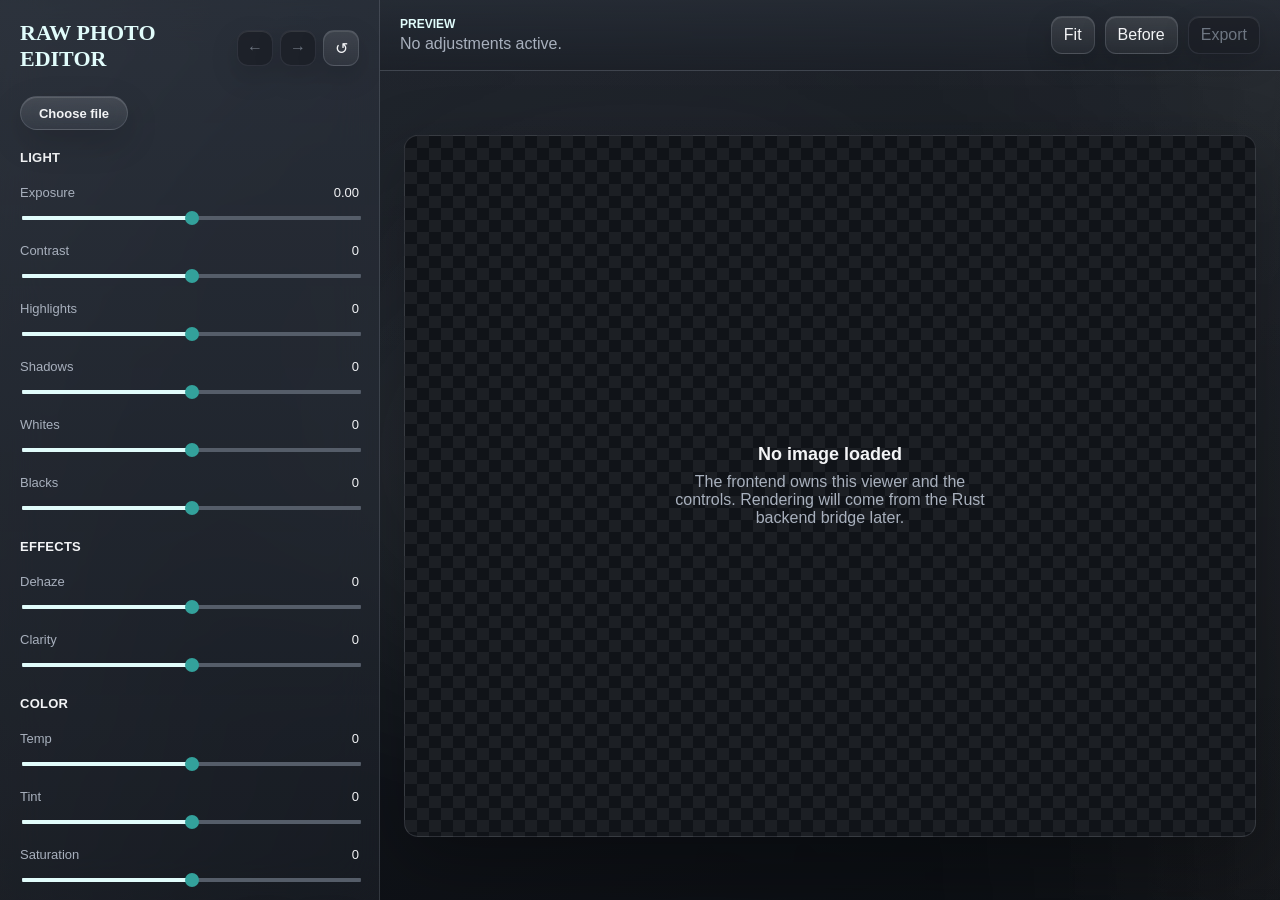
==== frontend/index.html @ 0f8ea35f "Build frontend editor interface" ====
<!doctype html>
<html lang="en">
  <head>
    <meta charset="UTF-8">
    <meta name="viewport" content="width=device-width, initial-scale=1.0">
    <title>Raw Photo Editor</title>
    <link rel="stylesheet" href="./src/styles.css">
  </head>
  <body>
    <main class="editor-shell">
      <aside class="sidebar" aria-label="Editing controls">
        <header class="brand-bar">
          <div>
            <p class="app-title">Raw Photo Editor</p>
          </div>
          <div class="history-actions" aria-label="Adjustment history">
            <button class="icon-button" type="button" title="Undo adjustment" id="undoButton" aria-label="Undo adjustment" disabled>
              <span aria-hidden="true">&#8592;</span>
            </button>
            <button class="icon-button" type="button" title="Redo adjustment" id="redoButton" aria-label="Redo adjustment" disabled>
              <span aria-hidden="true">&#8594;</span>
            </button>
            <button class="icon-button" type="button" title="Reset adjustments" id="resetButton" aria-label="Reset adjustments">
              <span aria-hidden="true">&#8634;</span>
            </button>
          </div>
        </header>

        <label class="file-control">
          <span>Choose file</span>
          <input id="imageInput" type="file" accept="image/*">
        </label>

        <section class="control-section" aria-labelledby="lightHeading">
          <h2 id="lightHeading">Light</h2>
          <div id="lightControls" class="control-stack"></div>
        </section>

        <section class="control-section" aria-labelledby="presenceHeading">
          <h2 id="presenceHeading">Effects</h2>
          <div id="presenceControls" class="control-stack"></div>
        </section>

        <section class="control-section" aria-labelledby="colorHeading">
          <h2 id="colorHeading">Color</h2>
          <div id="colorControls" class="control-stack"></div>
        </section>

        <section class="control-section" aria-labelledby="gradingHeading">
          <div class="section-heading-row">
            <h2 id="gradingHeading">Color Grading</h2>
            <div class="segmented-control" role="group" aria-label="Color grading mode">
              <button class="segment-button is-active" type="button" data-grading-mode="sliders">Sliders</button>
              <button class="segment-button" type="button" data-grading-mode="wheels">Wheels</button>
            </div>
          </div>
          <div id="colorGradingControls" class="zone-stack"></div>
        </section>

        <details class="control-section" open>
          <summary>HSL Colors</summary>
          <div id="hslControls" class="hsl-grid"></div>
        </details>

        <section class="control-section" aria-labelledby="maskHeading">
          <h2 id="maskHeading">Masks</h2>
          <div class="tool-grid" role="group" aria-label="Mask tools">
            <button class="tool-button mask-tile" type="button" data-mask-tool="linear-gradient">
              <span class="mask-icon linear-icon" aria-hidden="true">
                <span></span><span></span><span></span>
                <span></span><span></span><span></span>
                <span></span><span></span><span></span>
              </span>
              <span>Linear</span>
            </button>
            <button class="tool-button mask-tile" type="button" data-mask-tool="radial-gradient">
              <span class="mask-icon radial-icon" aria-hidden="true"></span>
              <span>Radial</span>
            </button>
            <button class="tool-button mask-tile" type="button" data-mask-tool="brush">
              <span class="mask-icon brush-icon" aria-hidden="true"></span>
              <span>Brush</span>
            </button>
          </div>
          <p id="maskStatus" class="hint-text">No mask selected.</p>
        </section>
      </aside>

      <section class="workspace" aria-label="Image workspace">
        <header class="topbar">
          <div>
            <p class="eyebrow">Preview</p>
            <p id="statusText" class="status">Open an image to begin building the editor workflow.</p>
          </div>
          <div class="topbar-actions">
            <button id="fitButton" type="button">Fit</button>
            <button id="beforeAfterButton" type="button">Before</button>
            <button id="exportButton" type="button" disabled>Export</button>
          </div>
        </header>

        <div class="image-stage" id="imageStage">
          <figure class="preview-frame">
            <img id="previewImage" alt="">
            <figcaption id="emptyState">
              <strong>No image loaded</strong>
              <span>The frontend owns this viewer and the controls. Rendering will come from the Rust backend bridge later.</span>
            </figcaption>
          </figure>
        </div>
      </section>
    </main>

    <script src="./src/app.js"></script>
  </body>
</html>
---- frontend/src/styles.css ----
:root {
  --bg: #171a1f;
  --panel: rgba(35, 39, 47, 0.68);
  --panel-strong: rgba(52, 58, 68, 0.48);
  --panel-border: rgba(224, 235, 245, 0.14);
  --text: #f3f4f6;
  --muted: #a8b0bd;
  --accent: #e1fcfb;
  --accent-strong: #e1fcfb;
  --shadow: 0 24px 70px rgba(0, 0, 0, 0.28);
}

* {
  box-sizing: border-box;
}

[hidden] {
  display: none !important;
}

body {
  margin: 0;
  min-height: 100vh;
  color: var(--text);
  background:
    linear-gradient(145deg, rgba(27, 33, 42, 0.94), rgba(12, 15, 20, 0.98)),
    var(--bg);
  font-family: "Segoe UI", Arial, sans-serif;
}

body::before {
  position: fixed;
  inset: 0;
  z-index: -1;
  content: "";
  background:
    radial-gradient(ellipse at 50% 50%, rgba(255, 255, 255, 0.08), transparent 58%),
    linear-gradient(90deg, rgba(255, 255, 255, 0.035), transparent 28%, transparent 72%, rgba(255, 255, 255, 0.035)),
    linear-gradient(180deg, rgba(255, 255, 255, 0.025), transparent 35%, rgba(0, 0, 0, 0.08)),
    repeating-linear-gradient(135deg, rgba(255, 255, 255, 0.018) 0 1px, transparent 1px 22px),
    repeating-linear-gradient(45deg, rgba(0, 0, 0, 0.026) 0 1px, transparent 1px 34px);
  filter: blur(16px);
  transform: scale(1.03);
}

body::after {
  position: fixed;
  inset: 0;
  z-index: -1;
  content: "";
  background:
    linear-gradient(90deg, rgba(255, 255, 255, 0.025), transparent 18%, transparent 82%, rgba(255, 255, 255, 0.025)),
    radial-gradient(ellipse at 50% 50%, rgba(225, 252, 251, 0.035), transparent 48%),
    linear-gradient(180deg, rgba(255, 255, 255, 0.025), transparent 42%, rgba(0, 0, 0, 0.1));
  pointer-events: none;
}

button,
input {
  font: inherit;
}

button {
  border: 1px solid var(--panel-border);
  border-radius: 11px;
  padding: 9px 12px;
  color: var(--text);
  background: linear-gradient(180deg, rgba(255, 255, 255, 0.105), rgba(255, 255, 255, 0.045));
  box-shadow: inset 0 1px 0 rgba(255, 255, 255, 0.1), 0 10px 28px rgba(0, 0, 0, 0.16);
  cursor: pointer;
}

button:hover:not(:disabled) {
  border-color: var(--accent);
}

button:disabled {
  cursor: not-allowed;
  color: #6e7682;
  background: rgba(27, 30, 36, 0.72);
  border-color: rgba(91, 99, 111, 0.28);
  opacity: 1;
}

.editor-shell {
  display: grid;
  grid-template-columns: minmax(320px, 380px) minmax(0, 1fr);
  min-height: 100vh;
}

.sidebar {
  display: flex;
  flex-direction: column;
  gap: 20px;
  max-height: 100vh;
  overflow-y: auto;
  scrollbar-color: #555d69 #23272f;
  scrollbar-width: thin;
  padding: 20px;
  background: linear-gradient(180deg, rgba(44, 50, 60, 0.7), rgba(28, 32, 39, 0.66));
  backdrop-filter: blur(22px) saturate(1.28);
  -webkit-backdrop-filter: blur(22px) saturate(1.28);
  border-right: 1px solid var(--panel-border);
}

.sidebar::-webkit-scrollbar {
  width: 10px;
}

.sidebar::-webkit-scrollbar-track {
  background: var(--panel);
}

.sidebar::-webkit-scrollbar-thumb {
  background: #555d69;
  border: 2px solid var(--panel);
  border-radius: 999px;
}

.sidebar::-webkit-scrollbar-thumb:hover {
  background: #68717f;
}

.brand-bar,
.topbar,
.history-actions,
.slider-label-row,
.topbar-actions,
.section-heading-row {
  display: flex;
  align-items: center;
}

.brand-bar,
.topbar,
.section-heading-row {
  justify-content: space-between;
  gap: 16px;
}

.eyebrow,
.app-title {
  margin: 0 0 4px;
  color: var(--accent);
  font-size: 12px;
  font-weight: 700;
  text-transform: uppercase;
}

.app-title {
  font-family: "Ink Free", "Segoe Print", cursive;
  font-size: 22px;
  letter-spacing: 0;
}

h1,
h2,
h3,
p {
  margin-top: 0;
}

h1 {
  margin-bottom: 0;
  font-size: 24px;
}

h2,
summary {
  margin-bottom: 12px;
  color: var(--text);
  font-size: 13px;
  font-weight: 700;
  letter-spacing: 0.02em;
  text-transform: uppercase;
}

summary {
  cursor: pointer;
}

.icon-button {
  width: 36px;
  height: 36px;
  padding: 0;
}

.history-actions {
  gap: 7px;
}

.file-control {
  position: relative;
  display: inline-grid;
  place-items: center;
  align-self: start;
  min-width: 108px;
  min-height: 34px;
  padding: 0 14px;
  border: 1px solid var(--panel-border);
  border-radius: 999px;
  background: linear-gradient(180deg, rgba(255, 255, 255, 0.13), rgba(255, 255, 255, 0.055));
  box-shadow: inset 0 1px 0 rgba(255, 255, 255, 0.12), 0 12px 34px rgba(0, 0, 0, 0.16);
  backdrop-filter: blur(18px) saturate(1.35);
  -webkit-backdrop-filter: blur(18px) saturate(1.35);
  color: var(--text);
  cursor: pointer;
  font-size: 13px;
  font-weight: 600;
}

.file-control input {
  position: absolute;
  width: 1px;
  height: 1px;
  overflow: hidden;
  clip: rect(0 0 0 0);
  white-space: nowrap;
}

.control-section {
  display: grid;
  gap: 8px;
}

.control-stack,
.zone-stack,
.hsl-grid,
.color-mixer {
  display: grid;
  gap: 14px;
}

.zone-stack.is-wheel-mode {
  grid-template-columns: repeat(2, minmax(0, 1fr));
  column-gap: 20px;
  row-gap: 22px;
}

.slider-control {
  display: grid;
  gap: 7px;
}

.slider-label-row,
.mini-label-row {
  justify-content: space-between;
  gap: 12px;
  color: var(--muted);
  font-size: 13px;
}

output {
  min-width: 48px;
  color: var(--text);
  font-variant-numeric: tabular-nums;
  text-align: right;
}

input[type="range"] {
  --range-percent: 50%;
  appearance: none;
  -webkit-appearance: none;
  width: 100%;
  height: 18px;
  border-radius: 999px;
  background: linear-gradient(
    to right,
    var(--accent-strong) 0%,
    var(--accent-strong) var(--range-percent),
    #555d69 var(--range-percent),
    #555d69 100%
  );
  background-repeat: no-repeat;
  background-size: 100% 4px;
  background-position: center;
  cursor: pointer;
}

input[type="range"]::-webkit-slider-runnable-track {
  height: 4px;
  border-radius: 999px;
  background: transparent;
}

input[type="range"]::-webkit-slider-thumb {
  -webkit-appearance: none;
  width: 14px;
  height: 14px;
  margin-top: -5px;
  border: 0;
  border-radius: 999px;
  background: #33a19b;
}

input[type="range"]::-webkit-slider-thumb:hover {
  background: #3db4ad;
}

input[type="range"]::-moz-range-track {
  height: 4px;
  border-radius: 999px;
  background: #555d69;
}

input[type="range"]::-moz-range-thumb {
  width: 14px;
  height: 14px;
  background: #33a19b;
  border-color: #33a19b;
  border-radius: 999px;
}

input[type="range"]::-moz-range-progress {
  height: 4px;
  border-radius: 999px;
  background: var(--accent-strong);
}

.segmented-control {
  display: flex;
  gap: 6px;
}

.segment-button,
.tool-button {
  padding: 7px 9px;
  color: var(--muted);
  font-size: 12px;
}

.segment-button.is-active,
.tool-button.is-active {
  border-color: var(--accent);
  color: var(--text);
  background: rgba(102, 217, 196, 0.13);
}

.zone-card,
.hsl-card,
.wheel-card {
  display: grid;
  gap: 8px;
  padding: 12px;
  border: 1px solid var(--panel-border);
  border-radius: 12px;
  background: linear-gradient(180deg, rgba(255, 255, 255, 0.055), rgba(255, 255, 255, 0.022));
  box-shadow: inset 0 1px 0 rgba(255, 255, 255, 0.05);
}

.zone-card h3,
.hsl-card h3,
.wheel-card h3 {
  display: flex;
  align-items: center;
  justify-content: center;
  gap: 8px;
  margin: 0;
  color: var(--text);
  font-size: 13px;
}

.zone-card h3,
.hsl-card h3 {
  justify-content: flex-start;
}

.wheel-card {
  justify-items: center;
  padding: 0;
  border: 0;
  background: transparent;
  box-shadow: none;
}

.color-wheel {
  position: relative;
  width: min(104px, 100%);
  aspect-ratio: 1;
  padding: 0;
  overflow: hidden;
  border: 0;
  border-radius: 999px;
  background:
    radial-gradient(circle at center, #ffffff 0%, rgba(255, 255, 255, 0.82) 13%, rgba(255, 255, 255, 0) 58%),
    conic-gradient(from -90deg, #ff0000, #ffff00, #00ff00, #00ffff, #0000ff, #ff00ff, #ff0000);
  box-shadow:
    inset 0 0 16px rgba(0, 0, 0, 0.12),
    0 10px 24px rgba(0, 0, 0, 0.22);
  touch-action: none;
}

.color-wheel::before {
  position: absolute;
  inset: 0;
  content: "";
  background: radial-gradient(circle at 50% 50%, transparent 58%, rgba(0, 0, 0, 0.09) 100%);
  pointer-events: none;
}

.wheel-handle {
  position: absolute;
  left: var(--wheel-x, 50%);
  top: var(--wheel-y, 50%);
  width: 17px;
  height: 17px;
  border: 4px solid rgba(34, 38, 45, 0.92);
  border-radius: 999px;
  background: #f7fbff;
  box-shadow: 0 2px 8px rgba(0, 0, 0, 0.38);
  transform: translate(-50%, -50%);
}

.mini-control {
  display: grid;
  gap: 6px;
}

.mini-control .mini-label-row {
  display: grid;
  grid-template-columns: 78px 42px;
}

.tool-grid {
  display: grid;
  grid-template-columns: repeat(3, minmax(0, 1fr));
  gap: 10px;
}

.color-mixer {
  margin-top: 12px;
}

.color-chip-row {
  display: grid;
  grid-template-columns: repeat(8, minmax(0, 1fr));
  gap: 10px;
}

.color-chip {
  position: relative;
  width: 28px;
  height: 28px;
  justify-self: center;
  padding: 0;
  border: 0;
  border-radius: 999px;
  background: radial-gradient(circle, transparent 42%, var(--chip-color) 44% 100%);
  box-shadow: none;
}

.color-chip::after {
  position: absolute;
  inset: 9px;
  content: "";
  border-radius: 999px;
  background: #191b20;
}

.color-chip.is-active {
  background: var(--chip-color);
}

.color-chip.is-active::after {
  inset: 8px;
  background: #f1f5f7;
  box-shadow: 0 0 0 3px rgba(25, 27, 32, 0.92);
}

.mixer-slider-stack {
  display: grid;
  gap: 18px;
}

.mixer-slider {
  display: grid;
  gap: 9px;
}

.mixer-label-row {
  display: flex;
  justify-content: space-between;
  gap: 12px;
  color: var(--muted);
  font-size: 16px;
}

.mixer-label-row output {
  min-width: 48px;
  color: var(--muted);
  font-size: 16px;
}

.mixer-slider input[type="range"] {
  height: 22px;
}

.mixer-slider input[type="range"]::-webkit-slider-thumb {
  background: #f4f6f7;
  box-shadow: 0 0 0 4px rgba(28, 31, 37, 0.92), 0 2px 8px rgba(0, 0, 0, 0.35);
}

.mixer-slider input[type="range"]::-webkit-slider-thumb:hover {
  background: #ffffff;
}

.mixer-slider input[type="range"]::-moz-range-thumb {
  background: #f4f6f7;
  border-color: #f4f6f7;
  box-shadow: 0 0 0 4px rgba(28, 31, 37, 0.92), 0 2px 8px rgba(0, 0, 0, 0.35);
}

.mixer-slider-hue input[type="range"] {
  background:
    linear-gradient(
      to right,
      hsl(calc(var(--mixer-hue) - 45) 95% 48%),
      hsl(var(--mixer-hue) 95% 55%),
      hsl(calc(var(--mixer-hue) + 45) 95% 48%)
    );
  background-size: 100% 4px;
  background-position: center;
  background-repeat: no-repeat;
}

.mixer-slider-saturation input[type="range"] {
  background:
    linear-gradient(
      to right,
      color-mix(in srgb, var(--mixer-color) 6%, #aeb3ba),
      color-mix(in srgb, var(--mixer-color) 45%, #aeb3ba),
      var(--mixer-color)
    );
  background-size: 100% 4px;
  background-position: center;
  background-repeat: no-repeat;
}

.mixer-slider-luminance input[type="range"] {
  background:
    linear-gradient(
      to right,
      color-mix(in srgb, var(--mixer-color) 28%, #050608),
      var(--mixer-color),
      color-mix(in srgb, var(--mixer-color) 28%, #f5f7fb)
    );
  background-size: 100% 4px;
  background-position: center;
  background-repeat: no-repeat;
}

.mask-tile {
  display: grid;
  place-items: center;
  gap: 9px;
  min-height: 68px;
  padding: 11px 8px;
  border: 1px solid transparent;
  border-radius: 13px;
  color: #c7d0e6;
  background: linear-gradient(180deg, rgba(255, 255, 255, 0.085), rgba(255, 255, 255, 0.035));
  box-shadow: inset 0 1px 0 rgba(255, 255, 255, 0.08);
}

.mask-tile:hover:not(:disabled) {
  border-color: rgba(102, 217, 196, 0.34);
  background: rgba(255, 255, 255, 0.08);
}

.mask-icon {
  position: relative;
  display: block;
  width: 24px;
  height: 24px;
  color: #b9bdc8;
}

.linear-icon {
  display: grid;
  grid-template-columns: repeat(3, 4px);
  grid-template-rows: repeat(3, 4px);
  align-content: center;
  justify-content: center;
  gap: 3px;
}

.linear-icon span {
  width: 3px;
  height: 3px;
  border-radius: 999px;
  background: currentColor;
}

.radial-icon::before {
  position: absolute;
  inset: 3px;
  content: "";
  border: 2px solid currentColor;
  border-radius: 999px;
}

.brush-icon::before {
  position: absolute;
  left: 5px;
  top: 13px;
  width: 14px;
  height: 3px;
  content: "";
  border: 2px solid currentColor;
  border-left-width: 5px;
  border-radius: 999px;
  transform: rotate(-45deg);
  transform-origin: center;
}

.brush-icon::after {
  position: absolute;
  left: 2px;
  top: 17px;
  width: 7px;
  height: 2px;
  content: "";
  border-radius: 999px;
  background: currentColor;
  transform: rotate(-45deg);
}

.hint-text {
  margin-bottom: 0;
  color: var(--muted);
  font-size: 12px;
}

.workspace {
  display: grid;
  grid-template-rows: auto 1fr;
  min-width: 0;
}

.topbar {
  padding: 16px 20px;
  border-bottom: 1px solid var(--panel-border);
  background: linear-gradient(180deg, rgba(39, 45, 54, 0.74), rgba(27, 31, 38, 0.64));
  backdrop-filter: blur(18px) saturate(1.2);
  -webkit-backdrop-filter: blur(18px) saturate(1.2);
}

.status {
  margin-bottom: 0;
  color: var(--muted);
}

.topbar-actions {
  gap: 10px;
}

.image-stage {
  display: flex;
  align-items: center;
  justify-content: center;
  min-height: 0;
  padding: 24px;
  overflow: auto;
}

.preview-frame {
  position: relative;
  display: grid;
  place-items: center;
  width: min(100%, 1160px);
  min-height: min(78vh, 760px);
  margin: 0;
  overflow: hidden;
  border: 1px solid var(--panel-border);
  border-radius: 14px;
  background:
    linear-gradient(45deg, rgba(255, 255, 255, 0.05) 25%, transparent 25%),
    linear-gradient(-45deg, rgba(255, 255, 255, 0.05) 25%, transparent 25%),
    linear-gradient(45deg, transparent 75%, rgba(255, 255, 255, 0.05) 75%),
    linear-gradient(-45deg, transparent 75%, rgba(255, 255, 255, 0.05) 75%),
    #101318;
  background-position: 0 0, 0 12px, 12px -12px, -12px 0;
  background-size: 24px 24px;
  box-shadow: var(--shadow);
}

.image-stage.has-image {
  align-items: center;
  justify-content: center;
}

.image-stage.has-image .preview-frame {
  width: min(100%, 1160px);
  height: min(78vh, 760px);
  min-height: min(78vh, 760px);
}

.preview-frame img {
  display: block;
  width: auto;
  height: auto;
  max-width: 100%;
  max-height: 100%;
  object-fit: contain;
}

.image-stage.fit-to-screen {
  align-items: center;
  justify-content: center;
}

.image-stage.fit-to-screen .preview-frame {
  width: min(100%, 1160px);
  height: min(78vh, 760px);
}

.image-stage.fit-to-screen .preview-frame img {
  max-width: 100%;
  max-height: 100%;
}

.preview-frame img.showing-before {
  filter: saturate(0.92) contrast(0.95);
}

#emptyState {
  display: grid;
  gap: 8px;
  max-width: 360px;
  padding: 20px;
  color: var(--muted);
  text-align: center;
}

#emptyState strong {
  color: var(--text);
  font-size: 18px;
}

@media (max-width: 900px) {
  .editor-shell {
    grid-template-columns: 1fr;
  }

  .sidebar {
    max-height: none;
    border-right: 0;
    border-bottom: 1px solid var(--panel-border);
  }
}
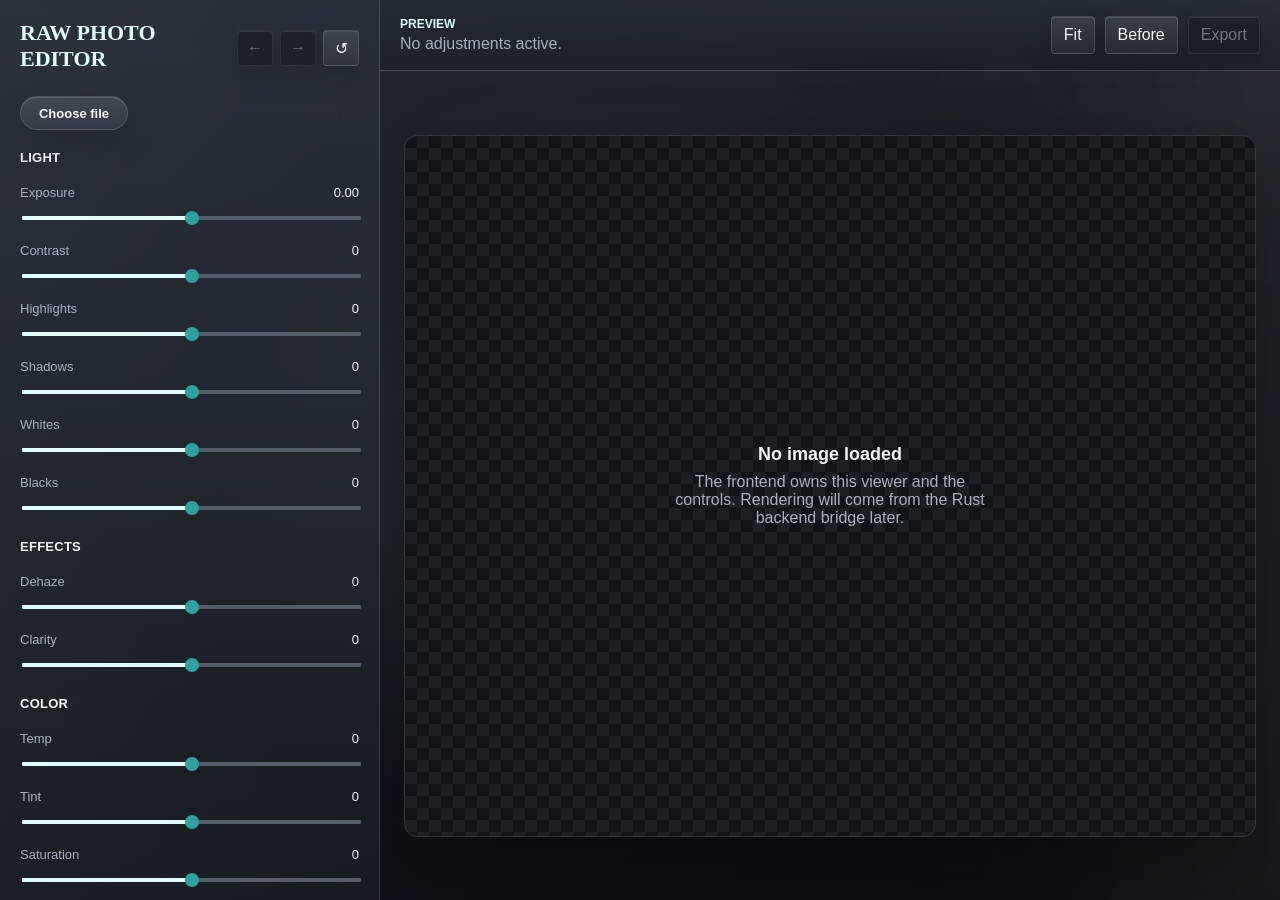
==== commit 17b3d852: "Adaugare masti" ====
--- a/frontend/index.html
+++ b/frontend/index.html
@@ -102,6 +102,7 @@
         <div class="image-stage" id="imageStage">
           <figure class="preview-frame">
             <img id="previewImage" alt="">
+            <div id="maskOverlayLayer" class="mask-overlay-layer" aria-hidden="true"></div>
             <figcaption id="emptyState">
               <strong>No image loaded</strong>
               <span>The frontend owns this viewer and the controls. Rendering will come from the Rust backend bridge later.</span>
@@ -109,6 +110,10 @@
           </figure>
         </div>
       </section>
+
+      <aside id="maskPanel" class="mask-panel" aria-label="Selected mask adjustments" hidden>
+        <div id="maskPanelContent"></div>
+      </aside>
     </main>
 
     <script src="./src/app.js"></script>
--- a/frontend/src/styles.css
+++ b/frontend/src/styles.css
@@ -62,7 +62,7 @@
 
 button {
   border: 1px solid var(--panel-border);
-  border-radius: 11px;
+  border-radius: 4px;
   padding: 9px 12px;
   color: var(--text);
   background: linear-gradient(180deg, rgba(255, 255, 255, 0.105), rgba(255, 255, 255, 0.045));
@@ -84,7 +84,7 @@
 
 .editor-shell {
   display: grid;
-  grid-template-columns: minmax(320px, 380px) minmax(0, 1fr);
+  grid-template-columns: minmax(320px, 380px) minmax(0, 1fr) minmax(320px, 380px);
   min-height: 100vh;
 }
 
@@ -556,7 +556,7 @@
   min-height: 68px;
   padding: 11px 8px;
   border: 1px solid transparent;
-  border-radius: 13px;
+  border-radius: 4px;
   color: #c7d0e6;
   background: linear-gradient(180deg, rgba(255, 255, 255, 0.085), rgba(255, 255, 255, 0.035));
   box-shadow: inset 0 1px 0 rgba(255, 255, 255, 0.08);
@@ -635,6 +635,95 @@
   display: grid;
   grid-template-rows: auto 1fr;
   min-width: 0;
+}
+
+.mask-panel {
+  max-height: 100vh;
+  overflow-y: auto;
+  padding: 20px;
+  background: linear-gradient(180deg, rgba(44, 50, 60, 0.72), rgba(28, 32, 39, 0.68));
+  border-left: 1px solid var(--panel-border);
+  backdrop-filter: blur(22px) saturate(1.28);
+  -webkit-backdrop-filter: blur(22px) saturate(1.28);
+}
+
+.mask-panel[hidden] {
+  display: none !important;
+}
+
+.editor-shell:has(.mask-panel[hidden]) {
+  grid-template-columns: minmax(320px, 380px) minmax(0, 1fr);
+}
+
+.mask-panel-header {
+  display: grid;
+  gap: 12px;
+  margin-bottom: 16px;
+}
+
+.mask-panel-title {
+  display: grid;
+  gap: 4px;
+}
+
+.mask-panel-title span {
+  color: var(--muted);
+  font-size: 12px;
+  font-weight: 700;
+  text-transform: uppercase;
+}
+
+.mask-panel-title strong {
+  color: var(--text);
+  font-size: 18px;
+}
+
+.mask-panel-actions {
+  display: grid;
+  grid-template-columns: 1fr 1fr;
+  gap: 8px;
+}
+
+.mask-list {
+  display: grid;
+  gap: 8px;
+  margin-bottom: 18px;
+}
+
+.mask-list-item {
+  width: 100%;
+  text-align: left;
+}
+
+.mask-list-item.is-active {
+  border-color: var(--accent);
+  color: var(--text);
+  background: rgba(225, 252, 251, 0.1);
+}
+
+.mask-panel-section {
+  margin-bottom: 18px;
+}
+
+.mask-panel-stack,
+.mask-grading {
+  display: grid;
+  gap: 13px;
+}
+
+.mask-toggle-row {
+  display: flex;
+  align-items: center;
+  justify-content: space-between;
+  gap: 12px;
+  color: var(--muted);
+  font-size: 13px;
+}
+
+.mask-toggle-row input {
+  width: 18px;
+  height: 18px;
+  accent-color: var(--accent);
 }
 
 .topbar {
@@ -684,6 +773,173 @@
   box-shadow: var(--shadow);
 }
 
+.mask-overlay-layer {
+  position: absolute;
+  inset: 0;
+  z-index: 2;
+  overflow: hidden;
+  pointer-events: none;
+}
+
+.linear-mask-preview,
+.radial-mask-overlay,
+.radial-mask-svg,
+.brush-mask-canvas,
+.brush-cursor-preview {
+  position: absolute;
+  pointer-events: auto;
+}
+
+.linear-mask-preview {
+  width: 180%;
+  height: 180%;
+  background: linear-gradient(
+    to bottom,
+    rgba(255, 0, 0, 0) 0%,
+    rgba(255, 0, 0, calc(0.45 * var(--mask-density))) calc(50% - var(--mask-spread)),
+    rgba(255, 0, 0, calc(0.45 * var(--mask-density))) 50%,
+    rgba(255, 0, 0, 0) calc(50% + var(--mask-spread)),
+    rgba(255, 0, 0, 0) 100%
+  );
+  cursor: move;
+}
+
+.linear-mask-preview.is-inverted {
+  background: linear-gradient(
+    to bottom,
+    rgba(255, 0, 0, calc(0.38 * var(--mask-density))) 0%,
+    rgba(255, 0, 0, 0) calc(50% - var(--mask-spread)),
+    rgba(255, 0, 0, 0) calc(50% + var(--mask-spread)),
+    rgba(255, 0, 0, calc(0.38 * var(--mask-density))) 100%
+  );
+}
+
+.linear-center-line {
+  position: absolute;
+  left: 0;
+  top: 50%;
+  width: 100%;
+  height: 1px;
+  background: rgba(255, 255, 255, 0.82);
+  box-shadow: 0 -36px 0 rgba(255, 255, 255, 0.34), 0 36px 0 rgba(255, 255, 255, 0.34);
+}
+
+.mask-handle {
+  position: absolute;
+  width: 18px;
+  height: 18px;
+  padding: 0;
+  border: 2px solid rgba(28, 31, 37, 0.9);
+  border-radius: 999px;
+  background: #f7fbff;
+  box-shadow: 0 2px 8px rgba(0, 0, 0, 0.38);
+  pointer-events: auto;
+}
+
+.linear-move-handle,
+.radial-move-handle {
+  left: 50%;
+  top: 50%;
+  transform: translate(-50%, -50%);
+}
+
+.linear-rotate-handle {
+  left: 50%;
+  top: calc(50% - 72px);
+  transform: translate(-50%, -50%);
+}
+
+.radial-mask-overlay {
+  inset: 0;
+  pointer-events: none;
+  touch-action: none;
+}
+
+.radial-mask-svg {
+  inset: 0;
+  width: 100%;
+  height: 100%;
+  pointer-events: none;
+}
+
+.radial-mask-hit-area {
+  cursor: move;
+  pointer-events: all;
+}
+
+.radial-resize-handle {
+  transform: translate(-50%, -50%);
+}
+
+.radial-top-handle,
+.radial-bottom-handle {
+  cursor: ns-resize;
+}
+
+.radial-left-handle,
+.radial-right-handle {
+  cursor: ew-resize;
+}
+
+.radial-rotate-handle {
+  transform: translate(-50%, -50%);
+  cursor: grab;
+}
+
+.radial-rotate-handle::before {
+  position: absolute;
+  left: 50%;
+  top: 50%;
+  width: 1px;
+  height: 34px;
+  content: "";
+  background: rgba(255, 255, 255, 0.5);
+  transform: translate(-50%, 8px);
+  pointer-events: none;
+}
+
+.radial-rotate-handle:active {
+  cursor: grabbing;
+}
+
+.radial-move-handle {
+  cursor: move;
+}
+
+.radial-mask-overlay .mask-handle {
+  z-index: 2;
+}
+
+.brush-mask-canvas {
+  inset: 0;
+  width: 100%;
+  height: 100%;
+}
+
+.brush-cursor-preview {
+  z-index: 3;
+  border: 1px solid rgba(255, 255, 255, 0.86);
+  border-radius: 999px;
+  transform: translate(-50%, -50%);
+  pointer-events: none;
+}
+
+.brush-cursor-preview::after {
+  position: absolute;
+  left: 50%;
+  top: 50%;
+  width: var(--brush-inner);
+  height: var(--brush-inner);
+  content: "";
+  border: 1px solid rgba(255, 255, 255, 0.45);
+  border-radius: 999px;
+  transform: translate(-50%, -50%);
+}
+
+.image-stage.is-brush-editing .mask-overlay-layer {
+  cursor: none;
+}
+
 .image-stage.has-image {
   align-items: center;
   justify-content: center;
@@ -747,4 +1003,10 @@
     border-right: 0;
     border-bottom: 1px solid var(--panel-border);
   }
-}
+
+  .mask-panel {
+    max-height: none;
+    border-left: 0;
+    border-top: 1px solid var(--panel-border);
+  }
+}
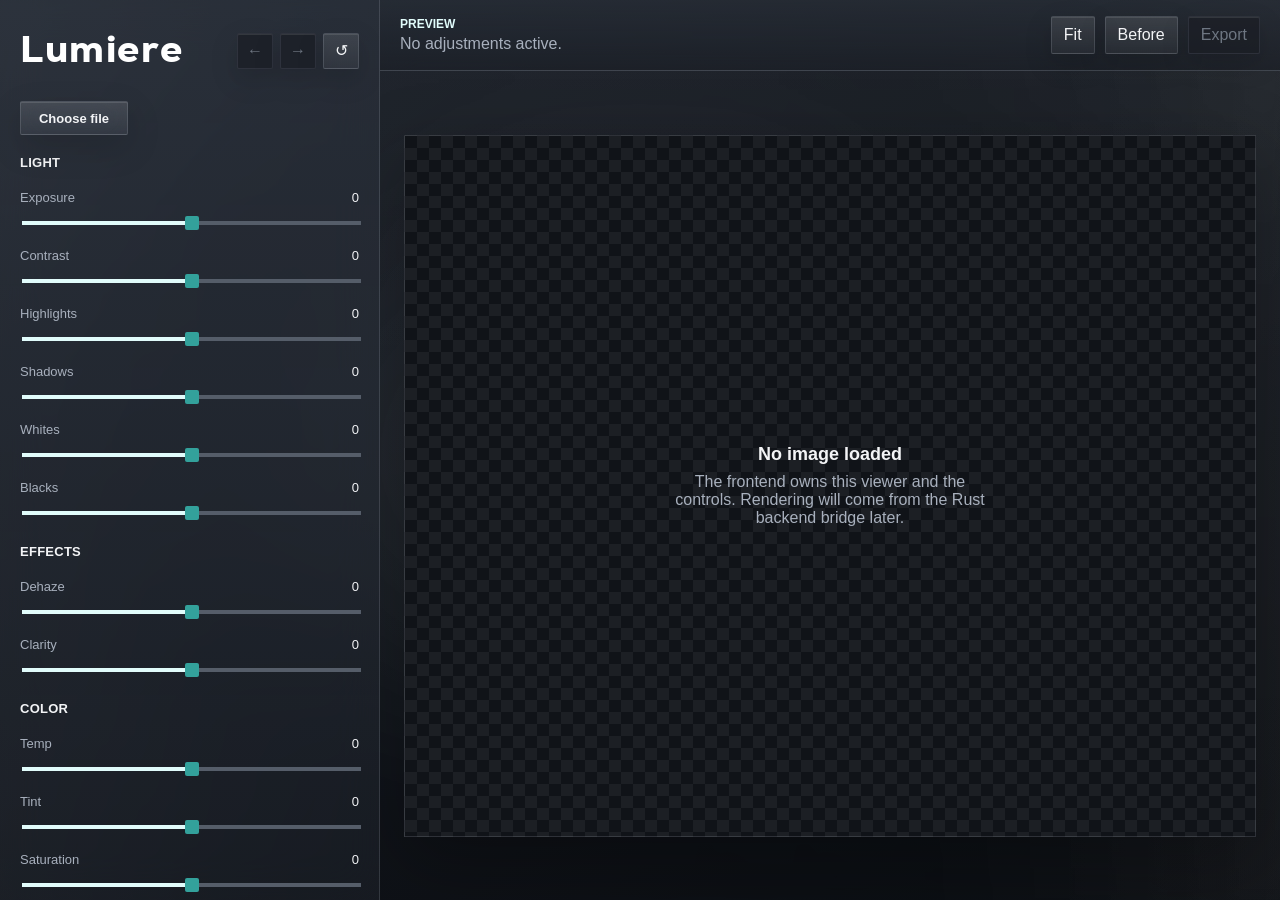
==== commit 41cb3fb1: "Save project without build files" ====
--- a/frontend/index.html
+++ b/frontend/index.html
@@ -3,7 +3,7 @@
   <head>
     <meta charset="UTF-8">
     <meta name="viewport" content="width=device-width, initial-scale=1.0">
-    <title>Raw Photo Editor</title>
+    <title>Lumiere</title>
     <link rel="stylesheet" href="./src/styles.css">
   </head>
   <body>
@@ -11,7 +11,7 @@
       <aside class="sidebar" aria-label="Editing controls">
         <header class="brand-bar">
           <div>
-            <p class="app-title">Raw Photo Editor</p>
+            <p class="app-title">Lumiere</p>
           </div>
           <div class="history-actions" aria-label="Adjustment history">
             <button class="icon-button" type="button" title="Undo adjustment" id="undoButton" aria-label="Undo adjustment" disabled>
--- a/frontend/src/styles.css
+++ b/frontend/src/styles.css
@@ -1,3 +1,19 @@
+@font-face {
+  font-family: "Nexa";
+  src: url("../public/fonts/Nexa-ExtraLight.ttf") format("truetype");
+  font-style: normal;
+  font-weight: 200;
+  font-display: swap;
+}
+
+@font-face {
+  font-family: "Nexa";
+  src: url("../public/fonts/Nexa-Heavy.ttf") format("truetype");
+  font-style: normal;
+  font-weight: 800;
+  font-display: swap;
+}
+
 :root {
   --bg: #171a1f;
   --panel: rgba(35, 39, 47, 0.68);
@@ -62,7 +78,7 @@
 
 button {
   border: 1px solid var(--panel-border);
-  border-radius: 4px;
+  border-radius: 2px;
   padding: 9px 12px;
   color: var(--text);
   background: linear-gradient(180deg, rgba(255, 255, 255, 0.105), rgba(255, 255, 255, 0.045));
@@ -148,9 +164,12 @@
 }
 
 .app-title {
-  font-family: "Ink Free", "Segoe Print", cursive;
-  font-size: 22px;
-  letter-spacing: 0;
+  color: #ffffff;
+  font-family: "Nexa", "Segoe UI", Arial, sans-serif;
+  font-size: 38px;
+  font-weight: 700;
+  letter-spacing: 0.04em;
+  text-transform: none;
 }
 
 h1,
@@ -198,7 +217,7 @@
   min-height: 34px;
   padding: 0 14px;
   border: 1px solid var(--panel-border);
-  border-radius: 999px;
+  border-radius: 2px;
   background: linear-gradient(180deg, rgba(255, 255, 255, 0.13), rgba(255, 255, 255, 0.055));
   box-shadow: inset 0 1px 0 rgba(255, 255, 255, 0.12), 0 12px 34px rgba(0, 0, 0, 0.16);
   backdrop-filter: blur(18px) saturate(1.35);
@@ -263,7 +282,7 @@
   -webkit-appearance: none;
   width: 100%;
   height: 18px;
-  border-radius: 999px;
+  border-radius: 2px;
   background: linear-gradient(
     to right,
     var(--accent-strong) 0%,
@@ -279,7 +298,7 @@
 
 input[type="range"]::-webkit-slider-runnable-track {
   height: 4px;
-  border-radius: 999px;
+  border-radius: 2px;
   background: transparent;
 }
 
@@ -289,7 +308,7 @@
   height: 14px;
   margin-top: -5px;
   border: 0;
-  border-radius: 999px;
+  border-radius: 2px;
   background: #33a19b;
 }
 
@@ -299,7 +318,7 @@
 
 input[type="range"]::-moz-range-track {
   height: 4px;
-  border-radius: 999px;
+  border-radius: 2px;
   background: #555d69;
 }
 
@@ -308,13 +327,46 @@
   height: 14px;
   background: #33a19b;
   border-color: #33a19b;
-  border-radius: 999px;
+  border-radius: 2px;
 }
 
 input[type="range"]::-moz-range-progress {
   height: 4px;
-  border-radius: 999px;
+  border-radius: 2px;
   background: var(--accent-strong);
+}
+
+.hue-slider input[type="range"] {
+  background: linear-gradient(
+    to right,
+    #ff0000 0%,
+    #ffff00 16.666%,
+    #00ff00 33.333%,
+    #00ffff 50%,
+    #0000ff 66.666%,
+    #ff00ff 83.333%,
+    #ff0000 100%
+  );
+  background-size: 100% 8px;
+  background-position: center;
+  background-repeat: no-repeat;
+}
+
+.hue-slider input[type="range"]::-moz-range-track {
+  background: linear-gradient(
+    to right,
+    #ff0000 0%,
+    #ffff00 16.666%,
+    #00ff00 33.333%,
+    #00ffff 50%,
+    #0000ff 66.666%,
+    #ff00ff 83.333%,
+    #ff0000 100%
+  );
+}
+
+.hue-slider input[type="range"]::-moz-range-progress {
+  background: transparent;
 }
 
 .segmented-control {
@@ -343,7 +395,7 @@
   gap: 8px;
   padding: 12px;
   border: 1px solid var(--panel-border);
-  border-radius: 12px;
+  border-radius: 2px;
   background: linear-gradient(180deg, rgba(255, 255, 255, 0.055), rgba(255, 255, 255, 0.022));
   box-shadow: inset 0 1px 0 rgba(255, 255, 255, 0.05);
 }
@@ -383,7 +435,7 @@
   border-radius: 999px;
   background:
     radial-gradient(circle at center, #ffffff 0%, rgba(255, 255, 255, 0.82) 13%, rgba(255, 255, 255, 0) 58%),
-    conic-gradient(from -90deg, #ff0000, #ffff00, #00ff00, #00ffff, #0000ff, #ff00ff, #ff0000);
+    conic-gradient(#ff0000, #ffff00, #00ff00, #00ffff, #0000ff, #ff00ff, #ff0000);
   box-shadow:
     inset 0 0 16px rgba(0, 0, 0, 0.12),
     0 10px 24px rgba(0, 0, 0, 0.22);
@@ -556,7 +608,7 @@
   min-height: 68px;
   padding: 11px 8px;
   border: 1px solid transparent;
-  border-radius: 4px;
+  border-radius: 2px;
   color: #c7d0e6;
   background: linear-gradient(180deg, rgba(255, 255, 255, 0.085), rgba(255, 255, 255, 0.035));
   box-shadow: inset 0 1px 0 rgba(255, 255, 255, 0.08);
@@ -587,7 +639,7 @@
 .linear-icon span {
   width: 3px;
   height: 3px;
-  border-radius: 999px;
+  border-radius: 1px;
   background: currentColor;
 }
 
@@ -608,7 +660,7 @@
   content: "";
   border: 2px solid currentColor;
   border-left-width: 5px;
-  border-radius: 999px;
+  border-radius: 2px;
   transform: rotate(-45deg);
   transform-origin: center;
 }
@@ -620,7 +672,7 @@
   width: 7px;
   height: 2px;
   content: "";
-  border-radius: 999px;
+  border-radius: 1px;
   background: currentColor;
   transform: rotate(-45deg);
 }
@@ -749,7 +801,7 @@
   justify-content: center;
   min-height: 0;
   padding: 24px;
-  overflow: auto;
+  overflow: hidden;
 }
 
 .preview-frame {
@@ -761,7 +813,7 @@
   margin: 0;
   overflow: hidden;
   border: 1px solid var(--panel-border);
-  border-radius: 14px;
+  border-radius: 0;
   background:
     linear-gradient(45deg, rgba(255, 255, 255, 0.05) 25%, transparent 25%),
     linear-gradient(-45deg, rgba(255, 255, 255, 0.05) 25%, transparent 25%),
@@ -791,27 +843,52 @@
 }
 
 .linear-mask-preview {
-  width: 180%;
-  height: 180%;
+  width: 220%;
+  height: 220%;
+  --linear-opacity-strong: calc(0.5 * var(--mask-density));
+  background: linear-gradient(
+    to bottom,
+    rgba(255, 0, 0, var(--linear-opacity-strong)) 0%,
+    rgba(255, 0, 0, var(--linear-opacity-strong)) var(--linear-full-line),
+    rgba(255, 0, 0, 0) var(--linear-zero-line),
+    rgba(255, 0, 0, 0) 100%
+  );
+  cursor: move;
+}
+
+.linear-mask-preview.is-reversed {
   background: linear-gradient(
     to bottom,
     rgba(255, 0, 0, 0) 0%,
-    rgba(255, 0, 0, calc(0.45 * var(--mask-density))) calc(50% - var(--mask-spread)),
-    rgba(255, 0, 0, calc(0.45 * var(--mask-density))) 50%,
-    rgba(255, 0, 0, 0) calc(50% + var(--mask-spread)),
-    rgba(255, 0, 0, 0) 100%
+    rgba(255, 0, 0, 0) var(--linear-zero-line),
+    rgba(255, 0, 0, var(--linear-opacity-strong)) var(--linear-full-line),
+    rgba(255, 0, 0, var(--linear-opacity-strong)) 100%
   );
-  cursor: move;
-}
-
-.linear-mask-preview.is-inverted {
-  background: linear-gradient(
-    to bottom,
-    rgba(255, 0, 0, calc(0.38 * var(--mask-density))) 0%,
-    rgba(255, 0, 0, 0) calc(50% - var(--mask-spread)),
-    rgba(255, 0, 0, 0) calc(50% + var(--mask-spread)),
-    rgba(255, 0, 0, calc(0.38 * var(--mask-density))) 100%
-  );
+}
+
+.linear-feather-line {
+  position: absolute;
+  left: 0;
+  width: 100%;
+  height: 1px;
+  background: rgba(255, 255, 255, 0.28);
+  box-shadow: 0 0 0 1px rgba(0, 0, 0, 0.16);
+  pointer-events: none;
+}
+
+.linear-feather-handle-line {
+  top: var(--linear-full-line);
+}
+
+.linear-limit-line {
+  position: absolute;
+  left: 0;
+  top: var(--linear-zero-line);
+  width: 100%;
+  height: 1px;
+  background: rgba(255, 255, 255, 0.58);
+  box-shadow: 0 0 0 1px rgba(0, 0, 0, 0.16);
+  pointer-events: none;
 }
 
 .linear-center-line {
@@ -821,7 +898,26 @@
   width: 100%;
   height: 1px;
   background: rgba(255, 255, 255, 0.82);
-  box-shadow: 0 -36px 0 rgba(255, 255, 255, 0.34), 0 36px 0 rgba(255, 255, 255, 0.34);
+  box-shadow: 0 0 0 1px rgba(0, 0, 0, 0.16);
+}
+
+.mask-handle.linear-boundary-handle {
+  left: 50%;
+  width: 44px;
+  height: 10px;
+  border-radius: 2px;
+  background: rgba(247, 251, 255, 0.92);
+  transform: translate(-50%, -50%);
+}
+
+.linear-feather-handle {
+  top: var(--linear-full-line);
+  cursor: ns-resize;
+}
+
+.linear-limit-handle {
+  top: var(--linear-zero-line);
+  cursor: ns-resize;
 }
 
 .mask-handle {
@@ -830,7 +926,7 @@
   height: 18px;
   padding: 0;
   border: 2px solid rgba(28, 31, 37, 0.9);
-  border-radius: 999px;
+  border-radius: 2px;
   background: #f7fbff;
   box-shadow: 0 2px 8px rgba(0, 0, 0, 0.38);
   pointer-events: auto;
@@ -946,17 +1042,20 @@
 }
 
 .image-stage.has-image .preview-frame {
-  width: min(100%, 1160px);
-  height: min(78vh, 760px);
-  min-height: min(78vh, 760px);
+  width: fit-content;
+  height: fit-content;
+  max-width: 100%;
+  max-height: 100%;
+  min-height: 0;
+  background: #101318;
 }
 
 .preview-frame img {
   display: block;
   width: auto;
   height: auto;
-  max-width: 100%;
-  max-height: 100%;
+  max-width: min(100%, 1160px);
+  max-height: calc(100vh - 126px);
   object-fit: contain;
 }
 
@@ -966,17 +1065,15 @@
 }
 
 .image-stage.fit-to-screen .preview-frame {
-  width: min(100%, 1160px);
-  height: min(78vh, 760px);
+  width: fit-content;
+  height: fit-content;
+  max-width: 100%;
+  max-height: 100%;
 }
 
 .image-stage.fit-to-screen .preview-frame img {
   max-width: 100%;
-  max-height: 100%;
-}
-
-.preview-frame img.showing-before {
-  filter: saturate(0.92) contrast(0.95);
+  max-height: calc(100vh - 126px);
 }
 
 #emptyState {
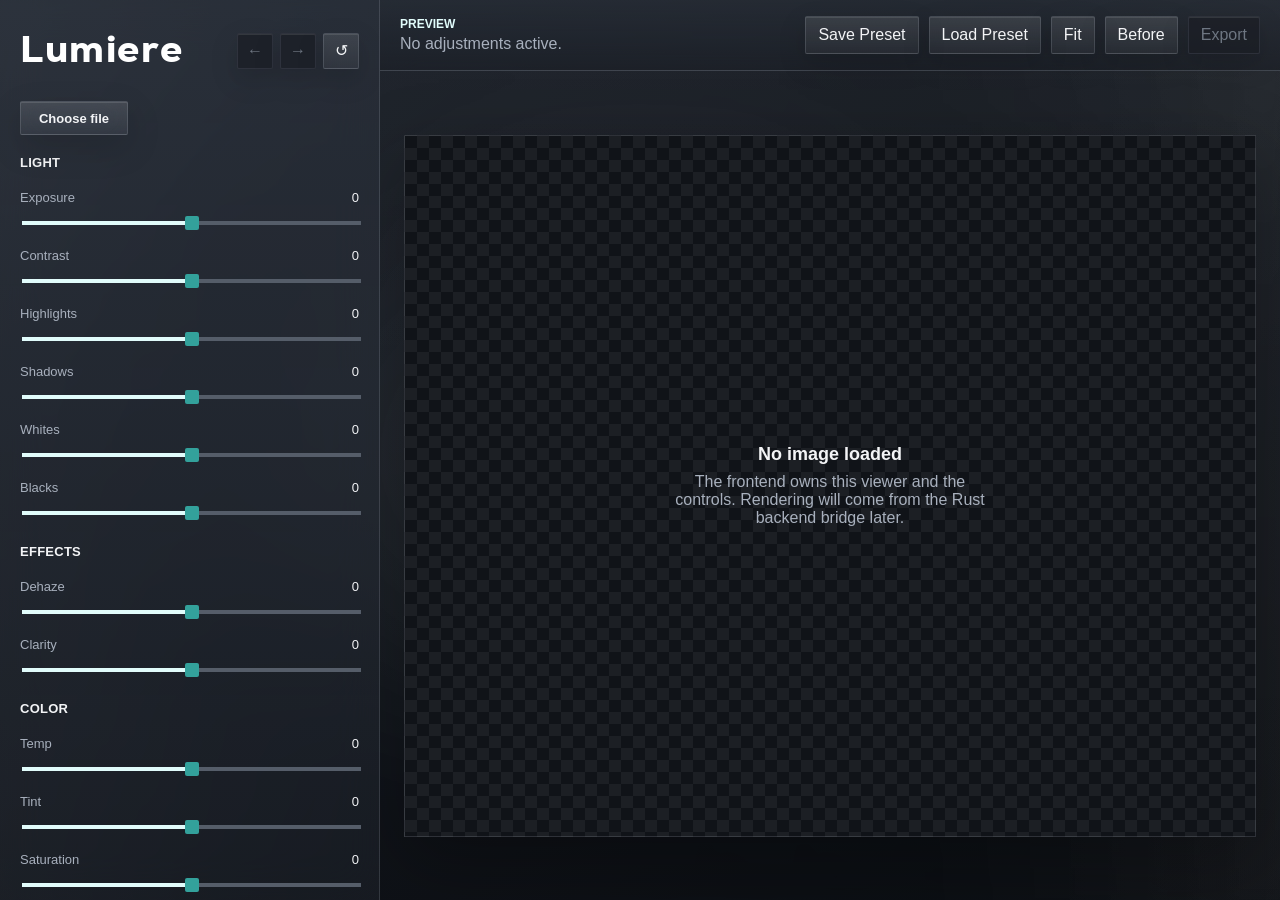
==== commit e2358c29: "Add undo shortcuts presets and mask history" ====
--- a/frontend/index.html
+++ b/frontend/index.html
@@ -93,9 +93,12 @@
             <p id="statusText" class="status">Open an image to begin building the editor workflow.</p>
           </div>
           <div class="topbar-actions">
+            <button id="savePresetButton" type="button">Save Preset</button>
+            <button id="loadPresetButton" type="button">Load Preset</button>
             <button id="fitButton" type="button">Fit</button>
             <button id="beforeAfterButton" type="button">Before</button>
             <button id="exportButton" type="button" disabled>Export</button>
+            <input id="presetInput" type="file" accept="application/json,.json" hidden>
           </div>
         </header>
 
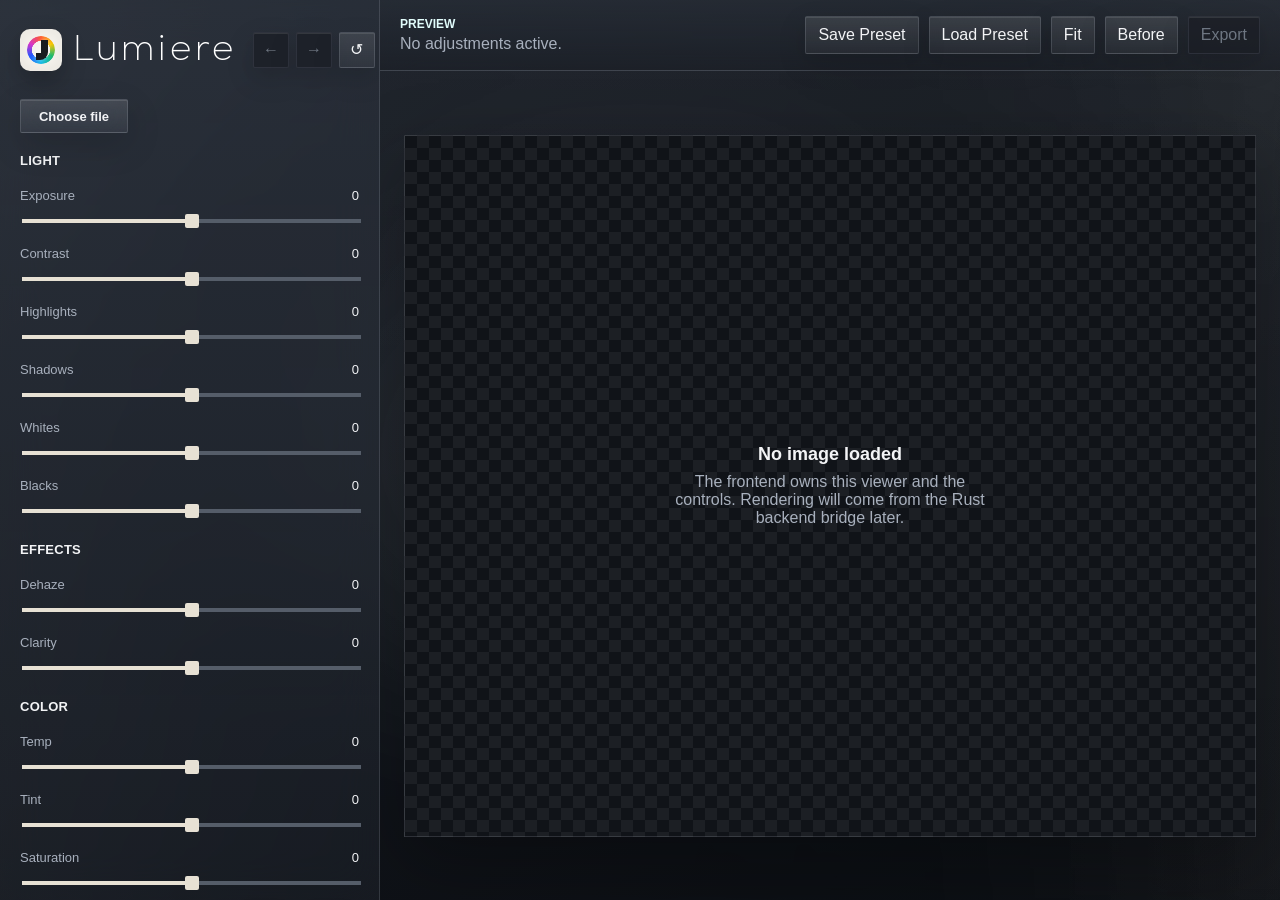
==== commit c451e496: "Update Lumiere logo and app branding" ====
--- a/frontend/index.html
+++ b/frontend/index.html
@@ -10,7 +10,8 @@
     <main class="editor-shell">
       <aside class="sidebar" aria-label="Editing controls">
         <header class="brand-bar">
-          <div>
+          <div class="brand-identity">
+            <span class="brand-logo" aria-hidden="true"><span></span></span>
             <p class="app-title">Lumiere</p>
           </div>
           <div class="history-actions" aria-label="Adjustment history">
--- a/frontend/src/styles.css
+++ b/frontend/src/styles.css
@@ -23,6 +23,9 @@
   --muted: #a8b0bd;
   --accent: #e1fcfb;
   --accent-strong: #e1fcfb;
+  --slider-fill: #e7e1d4;
+  --slider-thumb: #e7e1d4;
+  --slider-thumb-hover: #fff9ea;
   --shadow: 0 24px 70px rgba(0, 0, 0, 0.28);
 }
 
@@ -140,6 +143,7 @@
 .brand-bar,
 .topbar,
 .history-actions,
+.brand-identity,
 .slider-label-row,
 .topbar-actions,
 .section-heading-row {
@@ -152,6 +156,44 @@
 .section-heading-row {
   justify-content: space-between;
   gap: 16px;
+}
+
+.brand-identity {
+  gap: 11px;
+}
+
+.brand-logo {
+  position: relative;
+  display: inline-grid;
+  flex: 0 0 42px;
+  place-items: center;
+  width: 42px;
+  height: 42px;
+  border-radius: 10px;
+  background: #f7f4ee;
+  box-shadow: inset 0 0 18px rgba(23, 26, 31, 0.08), 0 10px 24px rgba(0, 0, 0, 0.24);
+}
+
+.brand-logo::before {
+  width: 28px;
+  height: 28px;
+  border-radius: 999px;
+  background: conic-gradient(#ff5a2c, #f7c600, #19b86d, #10b9e8, #2457ff, #d735ca, #ff5a2c);
+  content: "";
+  mask: radial-gradient(circle, transparent 0 45%, #000 47% 100%);
+  -webkit-mask: radial-gradient(circle, transparent 0 45%, #000 47% 100%);
+}
+
+.brand-logo span {
+  position: absolute;
+  left: 16px;
+  top: 11px;
+  width: 12px;
+  height: 20px;
+  border-right: 7px solid #191b20;
+  border-bottom: 7px solid #191b20;
+  border-radius: 0 0 8px 0;
+  filter: drop-shadow(0 0 2px rgba(255, 255, 255, 0.5));
 }
 
 .eyebrow,
@@ -165,10 +207,10 @@
 
 .app-title {
   color: #ffffff;
-  font-family: "Nexa", "Segoe UI", Arial, sans-serif;
-  font-size: 38px;
-  font-weight: 700;
-  letter-spacing: 0.04em;
+  font-family: "Bauhaus 93", "Nexa", "Segoe UI", Arial, sans-serif;
+  font-size: 36px;
+  font-weight: 300;
+  letter-spacing: 0.115em;
   text-transform: none;
 }
 
@@ -285,8 +327,8 @@
   border-radius: 2px;
   background: linear-gradient(
     to right,
-    var(--accent-strong) 0%,
-    var(--accent-strong) var(--range-percent),
+    var(--slider-fill) 0%,
+    var(--slider-fill) var(--range-percent),
     #555d69 var(--range-percent),
     #555d69 100%
   );
@@ -309,11 +351,11 @@
   margin-top: -5px;
   border: 0;
   border-radius: 2px;
-  background: #33a19b;
+  background: var(--slider-thumb);
 }
 
 input[type="range"]::-webkit-slider-thumb:hover {
-  background: #3db4ad;
+  background: var(--slider-thumb-hover);
 }
 
 input[type="range"]::-moz-range-track {
@@ -325,15 +367,15 @@
 input[type="range"]::-moz-range-thumb {
   width: 14px;
   height: 14px;
-  background: #33a19b;
-  border-color: #33a19b;
+  background: var(--slider-thumb);
+  border-color: var(--slider-thumb);
   border-radius: 2px;
 }
 
 input[type="range"]::-moz-range-progress {
   height: 4px;
   border-radius: 2px;
-  background: var(--accent-strong);
+  background: var(--slider-fill);
 }
 
 .hue-slider input[type="range"] {
@@ -485,14 +527,14 @@
 
 .color-chip-row {
   display: grid;
-  grid-template-columns: repeat(8, minmax(0, 1fr));
-  gap: 10px;
+  grid-template-columns: repeat(9, minmax(0, 1fr));
+  gap: 5px;
 }
 
 .color-chip {
   position: relative;
-  width: 28px;
-  height: 28px;
+  width: 22px;
+  height: 22px;
   justify-self: center;
   padding: 0;
   border: 0;
@@ -503,7 +545,7 @@
 
 .color-chip::after {
   position: absolute;
-  inset: 9px;
+  inset: 7px;
   content: "";
   border-radius: 999px;
   background: #191b20;
@@ -514,9 +556,9 @@
 }
 
 .color-chip.is-active::after {
-  inset: 8px;
+  inset: 6px;
   background: #f1f5f7;
-  box-shadow: 0 0 0 3px rgba(25, 27, 32, 0.92);
+  box-shadow: 0 0 0 2px rgba(25, 27, 32, 0.92);
 }
 
 .mixer-slider-stack {
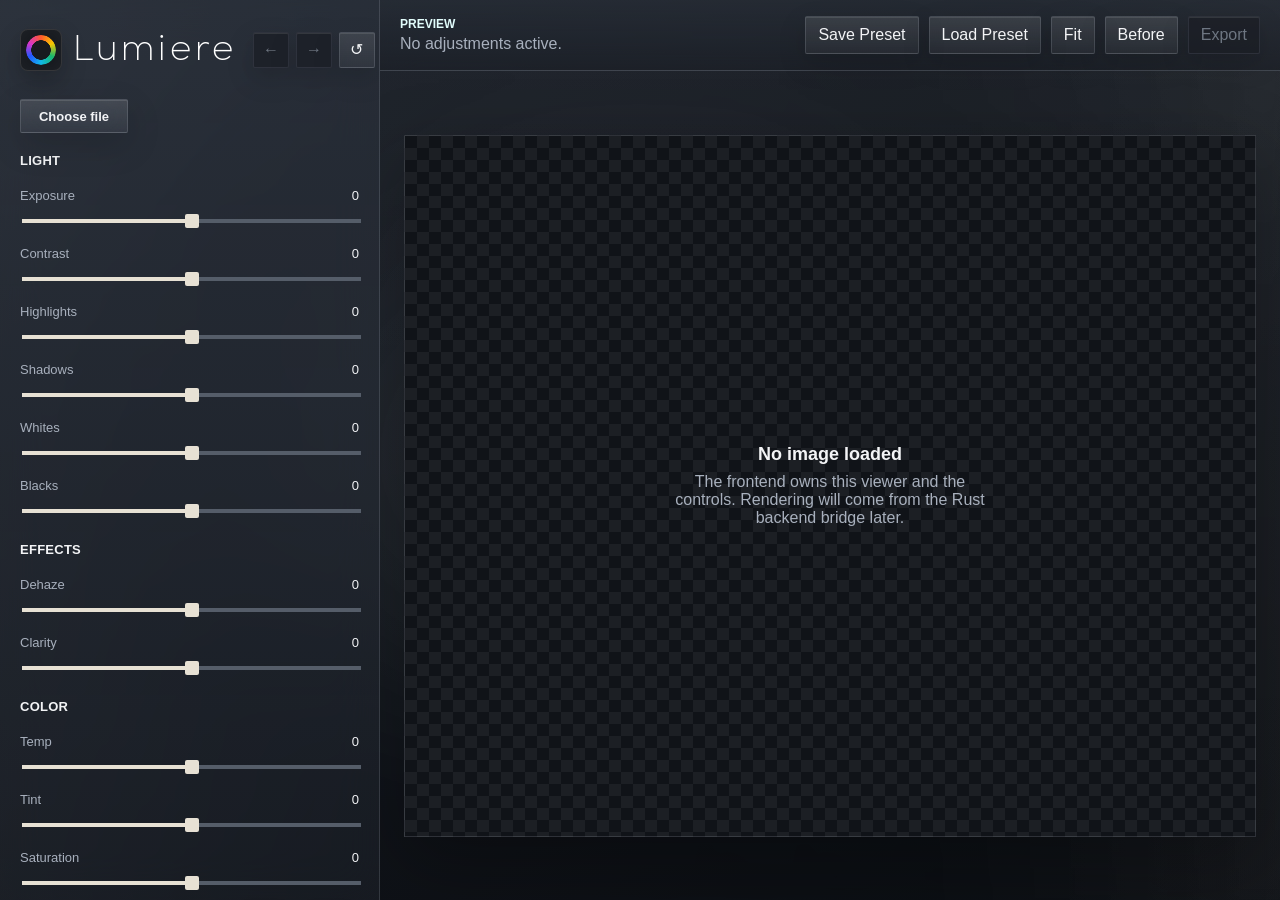
==== commit 22f36903: "Use dark color wheel Lumiere icon" ====
--- a/frontend/index.html
+++ b/frontend/index.html
@@ -11,7 +11,7 @@
       <aside class="sidebar" aria-label="Editing controls">
         <header class="brand-bar">
           <div class="brand-identity">
-            <span class="brand-logo" aria-hidden="true"><span></span></span>
+            <span class="brand-logo" aria-hidden="true"></span>
             <p class="app-title">Lumiere</p>
           </div>
           <div class="history-actions" aria-label="Adjustment history">
--- a/frontend/src/styles.css
+++ b/frontend/src/styles.css
@@ -169,31 +169,20 @@
   place-items: center;
   width: 42px;
   height: 42px;
-  border-radius: 10px;
-  background: #f7f4ee;
-  box-shadow: inset 0 0 18px rgba(23, 26, 31, 0.08), 0 10px 24px rgba(0, 0, 0, 0.24);
+  border: 1px solid rgba(231, 225, 212, 0.14);
+  border-radius: 8px;
+  background: var(--bg);
+  box-shadow: inset 0 0 16px rgba(255, 255, 255, 0.035), 0 10px 24px rgba(0, 0, 0, 0.24);
 }
 
 .brand-logo::before {
-  width: 28px;
-  height: 28px;
+  width: 30px;
+  height: 30px;
   border-radius: 999px;
   background: conic-gradient(#ff5a2c, #f7c600, #19b86d, #10b9e8, #2457ff, #d735ca, #ff5a2c);
   content: "";
   mask: radial-gradient(circle, transparent 0 45%, #000 47% 100%);
   -webkit-mask: radial-gradient(circle, transparent 0 45%, #000 47% 100%);
-}
-
-.brand-logo span {
-  position: absolute;
-  left: 16px;
-  top: 11px;
-  width: 12px;
-  height: 20px;
-  border-right: 7px solid #191b20;
-  border-bottom: 7px solid #191b20;
-  border-radius: 0 0 8px 0;
-  filter: drop-shadow(0 0 2px rgba(255, 255, 255, 0.5));
 }
 
 .eyebrow,
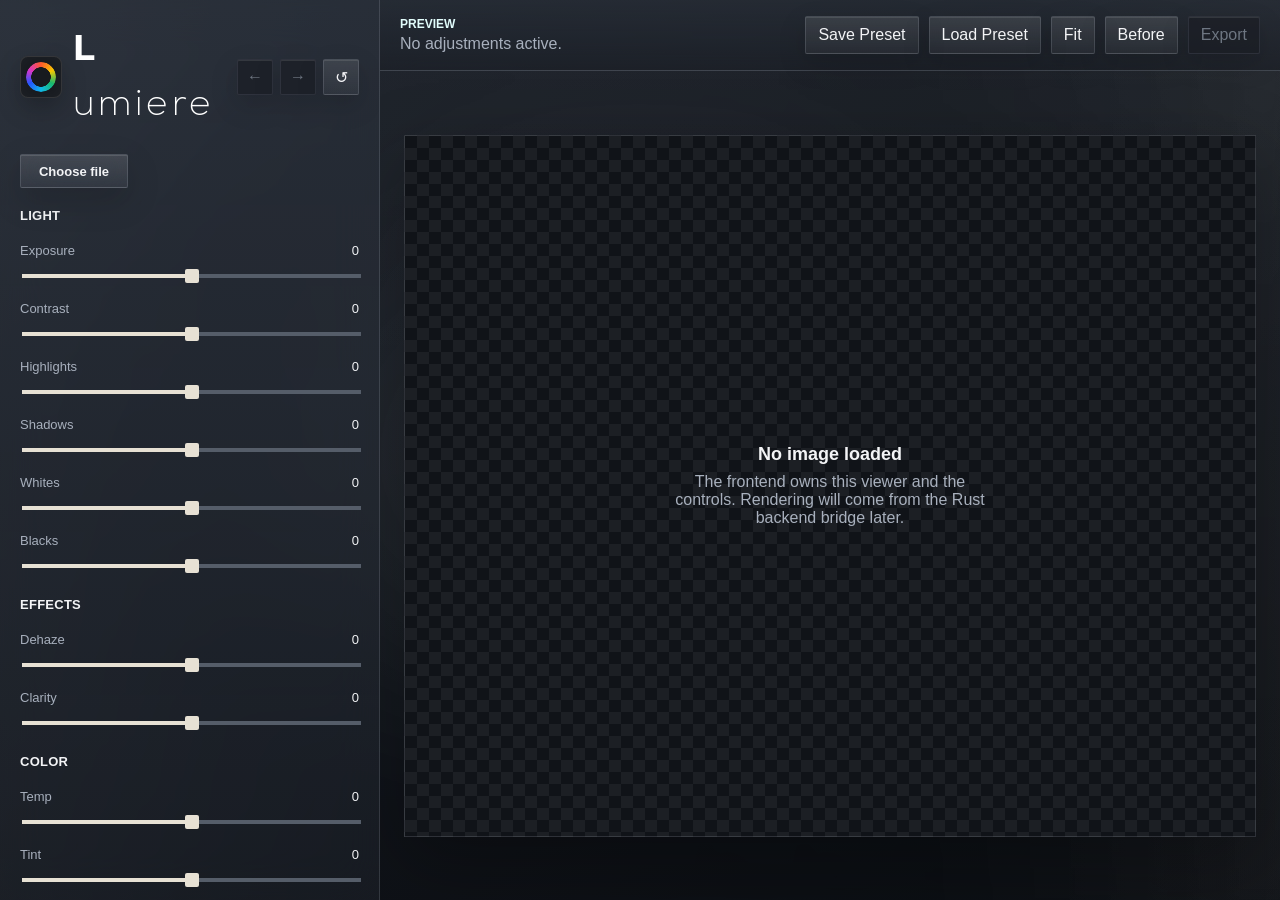
==== commit dcf7bdef: "Force capital L in Lumiere title" ====
--- a/frontend/index.html
+++ b/frontend/index.html
@@ -12,7 +12,7 @@
         <header class="brand-bar">
           <div class="brand-identity">
             <span class="brand-logo" aria-hidden="true"></span>
-            <p class="app-title">Lumiere</p>
+            <p class="app-title"><span class="app-title-initial">L</span>umiere</p>
           </div>
           <div class="history-actions" aria-label="Adjustment history">
             <button class="icon-button" type="button" title="Undo adjustment" id="undoButton" aria-label="Undo adjustment" disabled>
--- a/frontend/src/styles.css
+++ b/frontend/src/styles.css
@@ -201,6 +201,13 @@
   font-weight: 300;
   letter-spacing: 0.115em;
   text-transform: none;
+}
+
+.app-title-initial {
+  display: inline-block;
+  font-family: "Nexa", "Segoe UI", Arial, sans-serif;
+  font-weight: 800;
+  text-transform: uppercase;
 }
 
 h1,
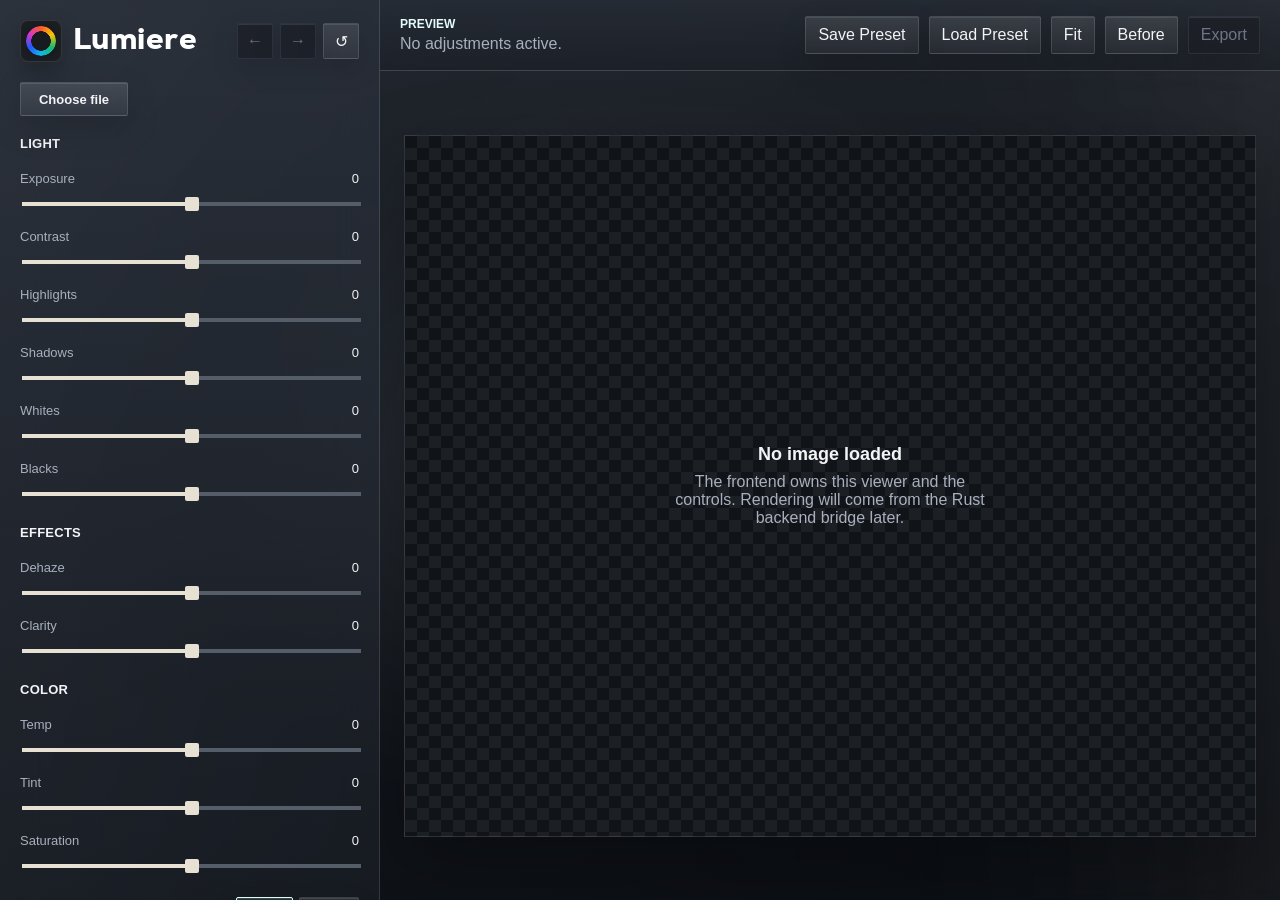
==== commit 7e7fea64: "Fix Lumiere title wordmark layout" ====
--- a/frontend/index.html
+++ b/frontend/index.html
@@ -12,7 +12,7 @@
         <header class="brand-bar">
           <div class="brand-identity">
             <span class="brand-logo" aria-hidden="true"></span>
-            <p class="app-title"><span class="app-title-initial">L</span>umiere</p>
+            <p class="app-title">Lumiere</p>
           </div>
           <div class="history-actions" aria-label="Adjustment history">
             <button class="icon-button" type="button" title="Undo adjustment" id="undoButton" aria-label="Undo adjustment" disabled>
--- a/frontend/src/styles.css
+++ b/frontend/src/styles.css
@@ -196,18 +196,13 @@
 
 .app-title {
   color: #ffffff;
-  font-family: "Bauhaus 93", "Nexa", "Segoe UI", Arial, sans-serif;
-  font-size: 36px;
-  font-weight: 300;
-  letter-spacing: 0.115em;
+  font-family: "Nexa", "Segoe UI", Arial, sans-serif;
+  font-size: 30px;
+  font-weight: 800;
+  letter-spacing: 0.015em;
+  line-height: 1;
   text-transform: none;
-}
-
-.app-title-initial {
-  display: inline-block;
-  font-family: "Nexa", "Segoe UI", Arial, sans-serif;
-  font-weight: 800;
-  text-transform: uppercase;
+  white-space: nowrap;
 }
 
 h1,
